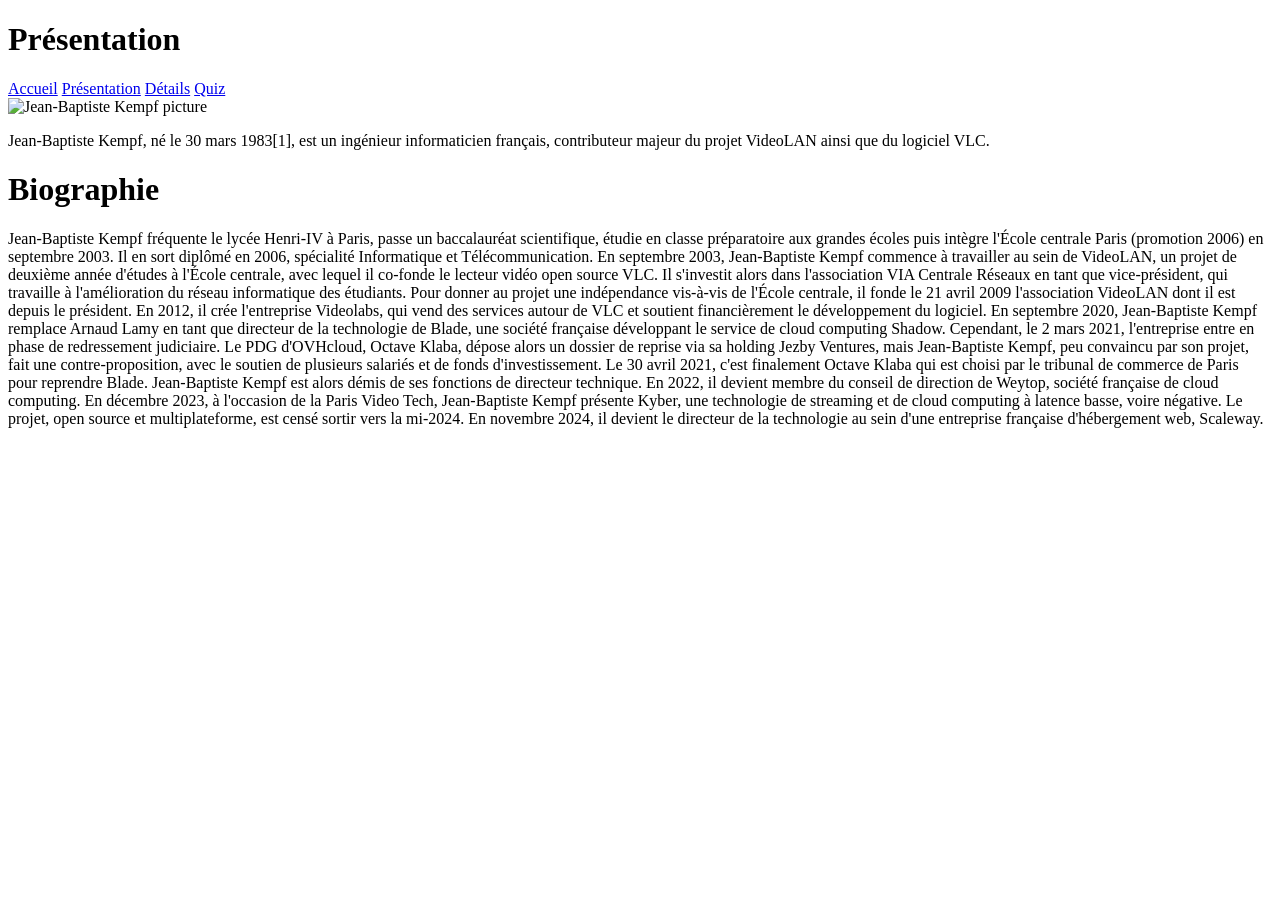
==== content/presentation.html @ 71be7449 "Initial commit" ====
<!DOCTYPE html>
<html lang="fr">

<head>
    <meta charset="UTF-8">
    <title>Jean-Baptiste Kempf</title>

    <link rel="stylesheet" href="../style/style.css">
</head>

<body>

    <header>

        <h1>Présentation</h1>
        <nav>
            <a href="../index.html">Accueil</a>
            <a href="presentation.html">Présentation</a>
            <a href="detailed.html">Détails</a>
            <a href="quiz.html">Quiz</a>
        </nav>

    </header>

    <main class="page">

        <div class="image_container">
            <img src="../assets/images/jbkempf.jpg" alt="Jean-Baptiste Kempf picture" class="text_image align_right">
        </div>
        <p>Jean-Baptiste Kempf, né le 30 mars 1983[1], est un ingénieur informaticien français, contributeur majeur du projet VideoLAN ainsi que du logiciel VLC.</p>
        <h1>Biographie</h1>
        <p>
            Jean-Baptiste Kempf fréquente le lycée Henri-IV à Paris, passe un baccalauréat scientifique, étudie en classe préparatoire aux grandes écoles puis intègre l'École centrale Paris (promotion 2006) en septembre 2003. Il en sort diplômé en 2006, spécialité Informatique et Télécommunication.
            En septembre 2003, Jean-Baptiste Kempf commence à travailler au sein de VideoLAN, un projet de deuxième année d'études à l'École centrale, avec lequel il co-fonde le lecteur vidéo open source VLC. Il s'investit alors dans l'association VIA Centrale Réseaux en tant que vice-président, qui travaille à l'amélioration du réseau informatique des étudiants. Pour donner au projet une indépendance vis-à-vis de l'École centrale, il fonde le 21 avril 2009 l'association VideoLAN dont il est depuis le président.
            En 2012, il crée l'entreprise Videolabs, qui vend des services autour de VLC et soutient financièrement le développement du logiciel.
            En septembre 2020, Jean-Baptiste Kempf remplace Arnaud Lamy en tant que directeur de la technologie de Blade, une société française développant le service de cloud computing Shadow. Cependant, le 2 mars 2021, l'entreprise entre en phase de redressement judiciaire. Le PDG d'OVHcloud, Octave Klaba, dépose alors un dossier de reprise via sa holding Jezby Ventures, mais Jean-Baptiste Kempf, peu convaincu par son projet, fait une contre-proposition, avec le soutien de plusieurs salariés et de fonds d'investissement. Le 30 avril 2021, c'est finalement Octave Klaba qui est choisi par le tribunal de commerce de Paris pour reprendre Blade. Jean-Baptiste Kempf est alors démis de ses fonctions de directeur technique.
            En 2022, il devient membre du conseil de direction de Weytop, société française de cloud computing.
            En décembre 2023, à l'occasion de la Paris Video Tech, Jean-Baptiste Kempf présente Kyber, une technologie de streaming et de cloud computing à latence basse, voire négative. Le projet, open source et multiplateforme, est censé sortir vers la mi-2024.
            En novembre 2024, il devient le directeur de la technologie au sein d'une entreprise française d'hébergement web, Scaleway.
        </p>

    </main>

</body>

</html>
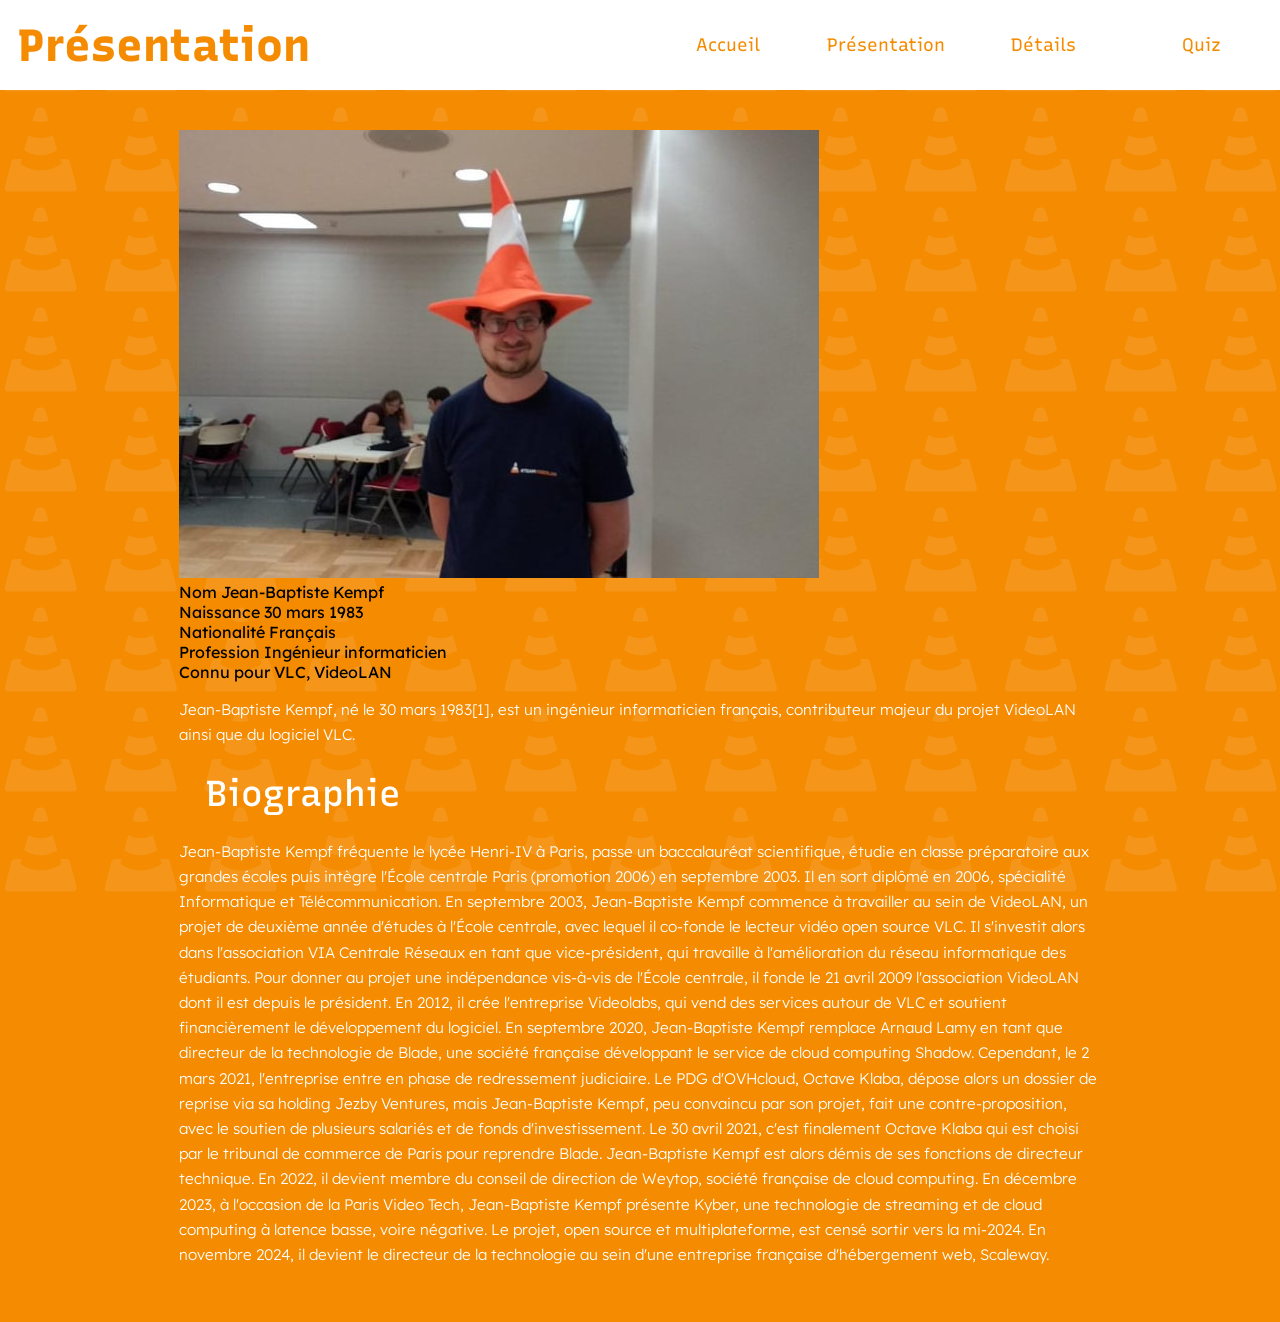
==== commit 031b8168: "Added sidebar on page" ====
--- a/content/presentation.html
+++ b/content/presentation.html
@@ -24,9 +24,30 @@
 
     <main class="page">
 
-        <div class="image_container">
-            <img src="../assets/images/jbkempf.jpg" alt="Jean-Baptiste Kempf picture" class="text_image align_right">
-        </div>
+        <aside class="sidebar">
+            <img src="../assets/images/jbkempf.jpg" alt="Jean-Baptiste Kempf picture" class="sidebar_image">
+            <div class="info-row">
+                <span class="label">Nom</span>
+                <span class="value">Jean-Baptiste Kempf</span>
+            </div>
+            <div class="info-row">
+                <span class="label">Naissance</span>
+                <span class="value">30 mars 1983</span>
+            </div>
+            <div class="info-row">
+                <span class="label">Nationalité</span>
+                <span class="value">Français</span>
+            </div>
+            <div class="info-row">
+                <span class="label">Profession</span>
+                <span class="value">Ingénieur informaticien</span>
+            </div>
+            <div class="info-row">
+                <span class="label">Connu pour</span>
+                <span class="value">VLC, VideoLAN</span>
+            </div>
+        </aside>
+
         <p>Jean-Baptiste Kempf, né le 30 mars 1983[1], est un ingénieur informaticien français, contributeur majeur du projet VideoLAN ainsi que du logiciel VLC.</p>
         <h1>Biographie</h1>
         <p>
--- a/style/style.css
+++ b/style/style.css
@@ -0,0 +1,163 @@
+@import url("https://fonts.googleapis.com/css2?family=Lexend:wght@100..900&display=swap");
+@import url("https://fonts.googleapis.com/css2?family=Recursive:slnt,wght,CASL,CRSV,MONO@-15..0,300..1000,0..1,0..1,0..1&display=swap");
+@import url("https://fonts.googleapis.com/css2?family=Inter:ital,opsz,wght@0,14..32,100..900;1,14..32,100..900&display=swap");
+html {
+  height: 100%;
+}
+
+body {
+  margin: 0;
+  padding: 0;
+}
+
+body {
+  background-color: #F48B00;
+  font-family: "Lexend", sans-serif;
+  font-optical-sizing: auto;
+  height: 100%;
+}
+
+body::before {
+  display: flex;
+  justify-content: center;
+  content: "";
+  position: fixed;
+  top: 0;
+  left: 0;
+  width: 100%;
+  height: 100%;
+  background-image: url("../../assets/icons/vlc_white.svg");
+  background-repeat: repeat;
+  background-position: center;
+  background-size: 100px;
+  opacity: 0.1;
+  z-index: -1;
+  pointer-events: none;
+}
+
+.selector-big-row {
+  display: flex;
+  flex-direction: column;
+  gap: 0;
+  width: 100vw;
+  height: 100vh;
+}
+
+.selector-big-row a {
+  display: flex;
+  flex: 1;
+  justify-content: center;
+  align-items: center;
+  color: #FFFFFF;
+  background-color: #F48B00;
+  border: none;
+  cursor: pointer;
+  font-family: "Recursive", monospace;
+  font-size: 8vh;
+  font-weight: 400;
+  font-variation-settings: "MONO" 1, "CASL" 0, "slnt" 0, "CRSV" 0;
+  text-decoration: none;
+  transition: 0.2s ease;
+}
+.selector-big-row a:hover, .selector-big-row a:focus {
+  background-color: #FFFFFF;
+  color: #F48B00;
+  font-weight: 700;
+  font-size: 8vh;
+  font-variation-settings: "MONO" 1, "CASL" 0, "slnt" -15, "CRSV" 0;
+  transition: 0.8s ease;
+}
+
+header h1 {
+  margin: 0;
+  line-height: 10vh;
+  width: 50%;
+  color: #F48B00;
+  background-color: #FFFFFF;
+  text-align: left;
+  padding-left: 2vh;
+  font-family: "Recursive", monospace;
+  font-weight: 800;
+  font-size: 5vh;
+}
+
+header {
+  display: flex;
+  flex-direction: row;
+  align-items: center;
+  position: sticky;
+  z-index: 1000;
+  height: 10vh;
+  top: 0;
+  background-color: #FFFFFF;
+}
+
+header nav {
+  display: flex;
+  flex-direction: row;
+  justify-content: center;
+  height: 100%;
+  width: 50%;
+}
+
+header nav a {
+  display: flex;
+  flex: 1;
+  justify-content: center;
+  align-items: center;
+  height: 100%;
+  color: #F48B00;
+  font-family: "Recursive", monospace;
+  font-size: 2vh;
+  font-weight: 400;
+  font-variation-settings: "MONO" 0, "CASL" 0, "slnt" 0, "CRSV" 0;
+  text-decoration: none;
+  transition: 0.1s;
+}
+header nav a:hover, header nav a:focus {
+  color: #FFFFFF;
+  background-color: #F48B00;
+  font-weight: 700;
+  font-variation-settings: "MONO" 0, "CASL" 0, "slnt" 0, "CRSV" 0;
+  transition: 0.2s ease;
+}
+
+main p {
+  color: #FFFFFF;
+  font-family: "Lexend", sans-serif;
+  font-size: 1.7vh;
+  font-weight: 280;
+  line-height: 2.8vh;
+}
+
+main h1 {
+  color: #FFFFFF;
+  font-family: "Recursive", monospace;
+  font-size: 4vh;
+  font-weight: 500;
+  margin-left: 3vh;
+}
+
+.text_image {
+  width: 40%;
+  border: 10px solid #FFFFFF;
+  border-radius: 20px;
+}
+
+.text_image.align_right {
+  float: right;
+  margin-left: 40px;
+  margin-bottom: 40px;
+}
+
+.text_image.align_left {
+  float: left;
+  margin-right: 40px;
+  margin-bottom: 40px;
+}
+
+main {
+  padding: 40px 14% 40px 14%;
+}
+
+/*# sourceMappingURL=style.css.map */
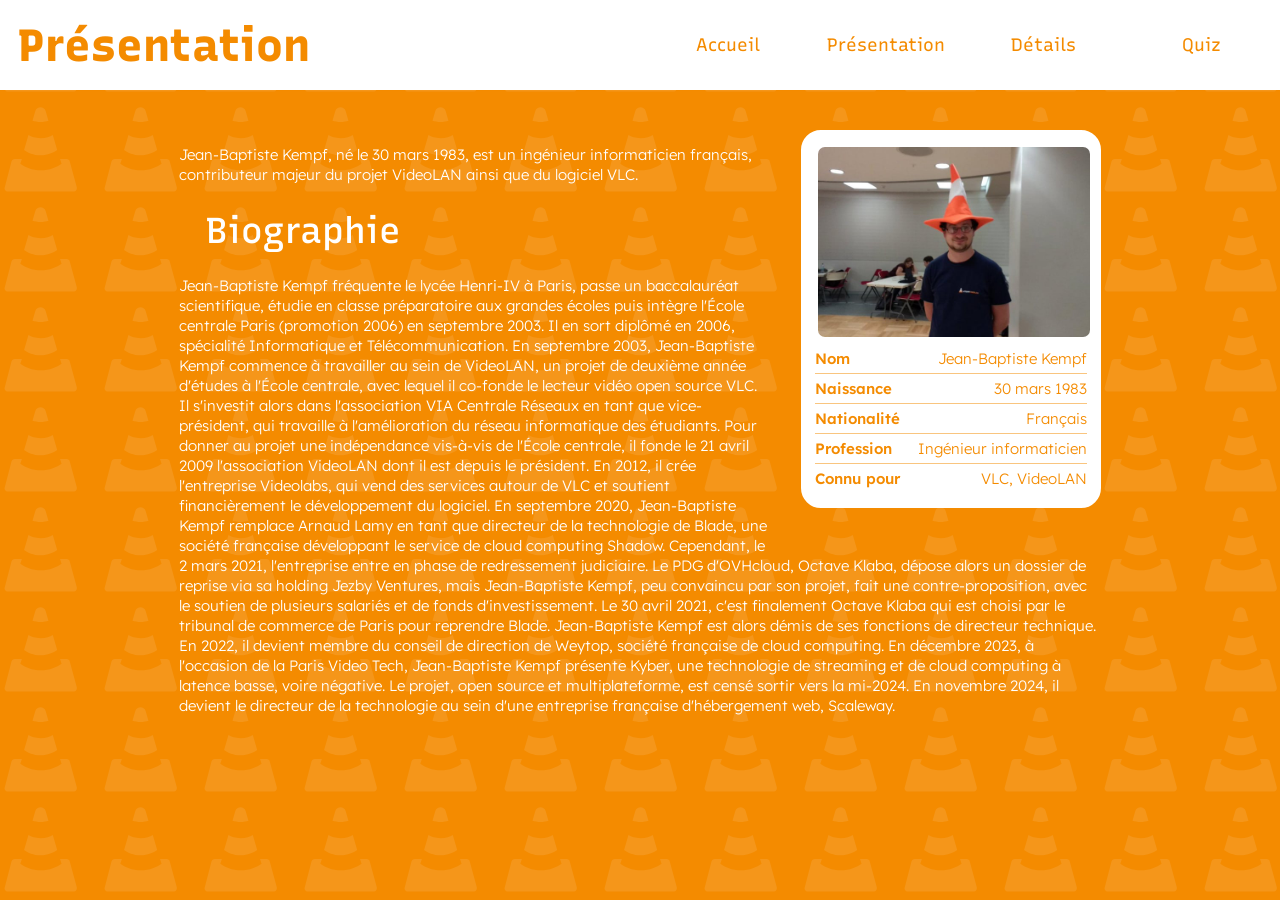
==== commit 18d514da: "Typo" ====
--- a/content/presentation.html
+++ b/content/presentation.html
@@ -48,7 +48,7 @@
             </div>
         </aside>
 
-        <p>Jean-Baptiste Kempf, né le 30 mars 1983[1], est un ingénieur informaticien français, contributeur majeur du projet VideoLAN ainsi que du logiciel VLC.</p>
+        <p>Jean-Baptiste Kempf, né le 30 mars 1983, est un ingénieur informaticien français, contributeur majeur du projet VideoLAN ainsi que du logiciel VLC.</p>
         <h1>Biographie</h1>
         <p>
             Jean-Baptiste Kempf fréquente le lycée Henri-IV à Paris, passe un baccalauréat scientifique, étudie en classe préparatoire aux grandes écoles puis intègre l'École centrale Paris (promotion 2006) en septembre 2003. Il en sort diplômé en 2006, spécialité Informatique et Télécommunication.
--- a/style/style.css
+++ b/style/style.css
@@ -125,9 +125,9 @@
 main p {
   color: #FFFFFF;
   font-family: "Lexend", sans-serif;
-  font-size: 1.7vh;
+  font-size: 15px;
   font-weight: 280;
-  line-height: 2.8vh;
+  line-height: 20px;
 }
 
 main h1 {
@@ -156,6 +156,53 @@
   margin-bottom: 40px;
 }
 
+.sidebar {
+  float: right;
+  width: 300px;
+  margin-left: 30px;
+  margin-bottom: 30px;
+  background-color: #FFFFFF;
+  border: 5px solid #FFFFFF;
+  border-radius: 20px;
+  padding: 1%;
+  box-sizing: border-box;
+}
+.sidebar .sidebar_image {
+  width: 100%;
+  height: auto;
+  border-radius: 10px;
+  border: 3px solid #FFFFFF;
+}
+.sidebar .info-row {
+  display: flex;
+  justify-content: space-between;
+  padding: 5px 0;
+  border-bottom: 1px solid rgba(244, 139, 0, 0.5);
+  font-family: "Lexend", sans-serif;
+  font-size: 15px;
+}
+.sidebar .info-row:last-child {
+  border-bottom: none;
+}
+.sidebar .info-row .label {
+  font-weight: 560;
+  color: #F48B00;
+  padding-right: 10px;
+}
+.sidebar .info-row .value {
+  font-weight: 280;
+  color: #F48B00;
+  text-align: right;
+}
+
+@media (max-width: 800px) {
+  .sidebar {
+    float: none;
+    width: 100%;
+    margin-left: 0;
+    margin-bottom: 5vw;
+  }
+}
 main {
   padding: 40px 14% 40px 14%;
 }
